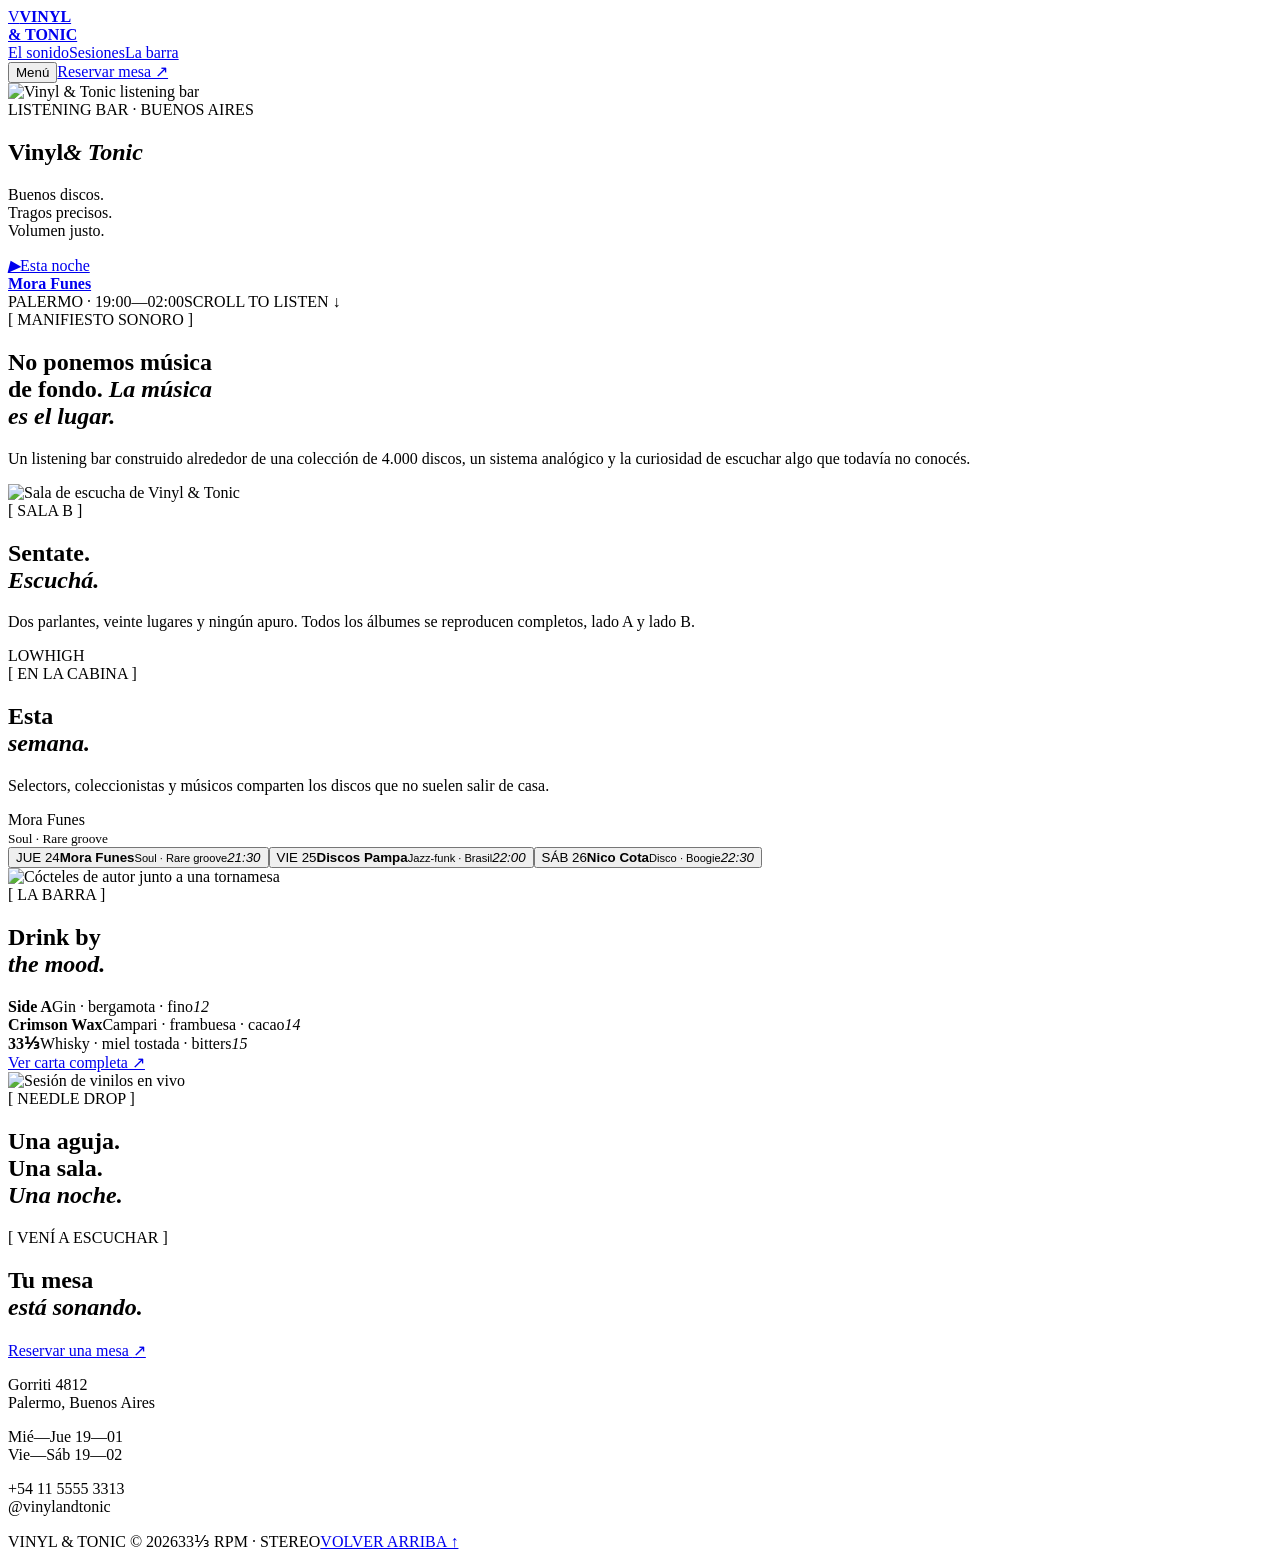
==== index.html @ fbdd5354 "Build Vinyl and Tonic listening bar" ====
<!DOCTYPE html><html lang="es"><head><meta charSet="utf-8"/><meta name="viewport" content="width=device-width, initial-scale=1"/><link rel="preload" as="image" href="/vinylandtonic/images/hero-bar.png"/><link rel="preload" as="image" href="/vinylandtonic/images/listening-room.png"/><link rel="preload" as="image" href="/vinylandtonic/images/cocktails.png"/><link rel="preload" as="image" href="/vinylandtonic/images/session.png"/><link rel="stylesheet" href="/vinylandtonic/_next/static/chunks/0wwl.rzk0w8ow.css" data-precedence="next"/><link rel="preload" as="script" fetchPriority="low" href="/vinylandtonic/_next/static/chunks/0th84r~kbge15.js"/><script src="/vinylandtonic/_next/static/chunks/0wwv8520vtrev.js" async=""></script><script src="/vinylandtonic/_next/static/chunks/11mn.m1m9z1~q.js" async=""></script><script src="/vinylandtonic/_next/static/chunks/turbopack-0mfpyw46wj6bu.js" async=""></script><script src="/vinylandtonic/_next/static/chunks/05zcd0imwa~fw.js" async=""></script><script src="/vinylandtonic/_next/static/chunks/0wxh9183ryz1e.js" async=""></script><title>Vinyl &amp; Tonic — Listening Bar</title><meta name="description" content="Listening bar en Palermo, Buenos Aires. Vinilos, alta fidelidad y coctelería de autor."/><meta property="og:title" content="Vinyl &amp; Tonic"/><meta property="og:description" content="Listening bar en Palermo, Buenos Aires. Vinilos, alta fidelidad y coctelería de autor."/><meta property="og:locale" content="es_AR"/><meta property="og:image" content="http://localhost:3000/og.png"/><meta property="og:type" content="website"/><meta name="twitter:card" content="summary_large_image"/><meta name="twitter:title" content="Vinyl &amp; Tonic"/><meta name="twitter:description" content="Listening bar en Palermo, Buenos Aires. Vinilos, alta fidelidad y coctelería de autor."/><meta name="twitter:image" content="http://localhost:3000/og.png"/><script src="/vinylandtonic/_next/static/chunks/03~yq9q893hmn.js" noModule=""></script></head><body><div hidden=""><!--$--><!--/$--></div><main><div class="noise"></div><header><a class="logo" href="#top"><span>V</span><b>VINYL<br/>&amp; TONIC</b></a><nav><a href="#sound">El sonido</a><a href="#sessions">Sesiones</a><a href="#drinks">La barra</a></nav><button class="menu" aria-label="Abrir menú">Menú<i></i></button><a class="reserve" href="#visit">Reservar mesa ↗</a></header><section class="hero" id="top"><img src="/vinylandtonic/images/hero-bar.png" alt="Vinyl &amp; Tonic listening bar"/><div class="veil"></div><span class="kicker">LISTENING BAR · BUENOS AIRES</span><h1><span>Vinyl</span><em>&amp; Tonic</em></h1><p>Buenos discos.<br/>Tragos precisos.<br/>Volumen justo.</p><a class="spin" href="#sessions"><i>▶</i><span>Esta noche<br/><b>Mora Funes</b></span></a><div class="hero-foot"><span>PALERMO · 19:00—02:00</span><span>SCROLL TO LISTEN ↓</span></div></section><section class="manifesto" id="sound"><span class="tag">[ MANIFIESTO SONORO ]</span><h2>No ponemos música<br/>de fondo. <em>La música<br/>es el lugar.</em></h2><p>Un listening bar construido alrededor de una colección de 4.000 discos, un sistema analógico y la curiosidad de escuchar algo que todavía no conocés.</p></section><section class="room"><img src="/vinylandtonic/images/listening-room.png" alt="Sala de escucha de Vinyl &amp; Tonic"/><div class="room-copy"><span class="tag">[ SALA B ]</span><h2>Sentate.<br/><em>Escuchá.</em></h2><p>Dos parlantes, veinte lugares y ningún apuro. Todos los álbumes se reproducen completos, lado A y lado B.</p><div class="levels"><span>LOW</span><i></i><i></i><i></i><i></i><i class="on"></i><i class="on"></i><span>HIGH</span></div></div></section><section class="sessions" id="sessions"><div class="session-copy"><span class="tag">[ EN LA CABINA ]</span><h2>Esta<br/><em>semana.</em></h2><p>Selectors, coleccionistas y músicos comparten los discos que no suelen salir de casa.</p></div><div class="record"><div class="vinyl"><span>Mora Funes<br/><small>Soul · Rare groove</small></span></div></div><div class="lineup"><button class="active"><span>JUE 24</span><b>Mora Funes</b><small>Soul · Rare groove</small><em>21:30</em></button><button class=""><span>VIE 25</span><b>Discos Pampa</b><small>Jazz-funk · Brasil</small><em>22:00</em></button><button class=""><span>SÁB 26</span><b>Nico Cota</b><small>Disco · Boogie</small><em>22:30</em></button></div></section><section class="cocktails" id="drinks"><img src="/vinylandtonic/images/cocktails.png" alt="Cócteles de autor junto a una tornamesa"/><div class="cocktail-card"><span class="tag">[ LA BARRA ]</span><h2>Drink by<br/><em>the mood.</em></h2><div class="drink"><b>Side A</b><span>Gin · bergamota · fino</span><em>12</em></div><div class="drink"><b>Crimson Wax</b><span>Campari · frambuesa · cacao</span><em>14</em></div><div class="drink"><b>33⅓</b><span>Whisky · miel tostada · bitters</span><em>15</em></div><a href="mailto:hola@vinylandtonic.com">Ver carta completa ↗</a></div></section><section class="live"><img src="/vinylandtonic/images/session.png" alt="Sesión de vinilos en vivo"/><div><span class="tag">[ NEEDLE DROP ]</span><h2>Una aguja.<br/>Una sala.<br/><em>Una noche.</em></h2></div></section><section class="visit" id="visit"><span class="tag">[ VENÍ A ESCUCHAR ]</span><h2>Tu mesa<br/><em>está sonando.</em></h2><a href="mailto:hola@vinylandtonic.com">Reservar una mesa <span>↗</span></a><div class="details"><p>Gorriti 4812<br/>Palermo, Buenos Aires</p><p>Mié—Jue 19—01<br/>Vie—Sáb 19—02</p><p>+54 11 5555 3313<br/>@vinylandtonic</p></div></section><footer><span>VINYL &amp; TONIC © 2026</span><span>33⅓ RPM · STEREO</span><a href="#top">VOLVER ARRIBA ↑</a></footer></main><!--$--><!--/$--><script src="/vinylandtonic/_next/static/chunks/0th84r~kbge15.js" id="_R_" async=""></script><script>(self.__next_f=self.__next_f||[]).push([0])</script><script>self.__next_f.push([1,"1:\"$Sreact.fragment\"\n2:I[5924,[\"/vinylandtonic/_next/static/chunks/05zcd0imwa~fw.js\"],\"default\"]\n3:I[26903,[\"/vinylandtonic/_next/static/chunks/05zcd0imwa~fw.js\"],\"default\"]\n4:I[50734,[\"/vinylandtonic/_next/static/chunks/05zcd0imwa~fw.js\"],\"ClientPageRoot\"]\n5:I[34596,[\"/vinylandtonic/_next/static/chunks/05zcd0imwa~fw.js\",\"/vinylandtonic/_next/static/chunks/0wxh9183ryz1e.js\"],\"default\"]\n8:I[33604,[\"/vinylandtonic/_next/static/chunks/05zcd0imwa~fw.js\"],\"OutletBoundary\"]\n9:\"$Sreact.suspense\"\nb:I[33604,[\"/vinylandtonic/_next/static/chunks/05zcd0imwa~fw.js\"],\"ViewportBoundary\"]\nd:I[33604,[\"/vinylandtonic/_next/static/chunks/05zcd0imwa~fw.js\"],\"MetadataBoundary\"]\nf:I[9047,[\"/vinylandtonic/_next/static/chunks/05zcd0imwa~fw.js\"],\"default\",1]\n:HL[\"/vinylandtonic/_next/static/chunks/0wwl.rzk0w8ow.css\",\"style\"]\n"])</script><script>self.__next_f.push([1,"0:{\"P\":null,\"c\":[\"\",\"\"],\"q\":\"\",\"i\":false,\"f\":[[[\"\",{\"children\":[\"__PAGE__\",{}]},\"$undefined\",\"$undefined\",16],[[\"$\",\"$1\",\"c\",{\"children\":[[[\"$\",\"link\",\"0\",{\"rel\":\"stylesheet\",\"href\":\"/vinylandtonic/_next/static/chunks/0wwl.rzk0w8ow.css\",\"precedence\":\"next\",\"crossOrigin\":\"$undefined\",\"nonce\":\"$undefined\"}],[\"$\",\"script\",\"script-0\",{\"src\":\"/vinylandtonic/_next/static/chunks/05zcd0imwa~fw.js\",\"async\":true,\"nonce\":\"$undefined\"}]],[\"$\",\"html\",null,{\"lang\":\"es\",\"children\":[\"$\",\"body\",null,{\"children\":[\"$\",\"$L2\",null,{\"parallelRouterKey\":\"children\",\"error\":\"$undefined\",\"errorStyles\":\"$undefined\",\"errorScripts\":\"$undefined\",\"template\":[\"$\",\"$L3\",null,{}],\"templateStyles\":\"$undefined\",\"templateScripts\":\"$undefined\",\"notFound\":[[[\"$\",\"title\",null,{\"children\":\"404: This page could not be found.\"}],[\"$\",\"div\",null,{\"style\":{\"fontFamily\":\"system-ui,\\\"Segoe UI\\\",Roboto,Helvetica,Arial,sans-serif,\\\"Apple Color Emoji\\\",\\\"Segoe UI Emoji\\\"\",\"height\":\"100vh\",\"textAlign\":\"center\",\"display\":\"flex\",\"flexDirection\":\"column\",\"alignItems\":\"center\",\"justifyContent\":\"center\"},\"children\":[\"$\",\"div\",null,{\"children\":[[\"$\",\"style\",null,{\"dangerouslySetInnerHTML\":{\"__html\":\"body{color:#000;background:#fff;margin:0}.next-error-h1{border-right:1px solid rgba(0,0,0,.3)}@media (prefers-color-scheme:dark){body{color:#fff;background:#000}.next-error-h1{border-right:1px solid rgba(255,255,255,.3)}}\"}}],[\"$\",\"h1\",null,{\"className\":\"next-error-h1\",\"style\":{\"display\":\"inline-block\",\"margin\":\"0 20px 0 0\",\"padding\":\"0 23px 0 0\",\"fontSize\":24,\"fontWeight\":500,\"verticalAlign\":\"top\",\"lineHeight\":\"49px\"},\"children\":404}],[\"$\",\"div\",null,{\"style\":{\"display\":\"inline-block\"},\"children\":[\"$\",\"h2\",null,{\"style\":{\"fontSize\":14,\"fontWeight\":400,\"lineHeight\":\"49px\",\"margin\":0},\"children\":\"This page could not be found.\"}]}]]}]}]],[]],\"forbidden\":\"$undefined\",\"unauthorized\":\"$undefined\"}]}]}]]}],{\"children\":[[\"$\",\"$1\",\"c\",{\"children\":[[\"$\",\"$L4\",null,{\"Component\":\"$5\",\"serverProvidedParams\":{\"searchParams\":{},\"params\":{},\"promises\":[\"$@6\",\"$@7\"]}}],[[\"$\",\"script\",\"script-0\",{\"src\":\"/vinylandtonic/_next/static/chunks/0wxh9183ryz1e.js\",\"async\":true,\"nonce\":\"$undefined\"}]],[\"$\",\"$L8\",null,{\"children\":[\"$\",\"$9\",null,{\"name\":\"Next.MetadataOutlet\",\"children\":\"$@a\"}]}]]}],{},null,false,null]},null,false,null],[\"$\",\"$1\",\"h\",{\"children\":[null,[\"$\",\"$Lb\",null,{\"children\":\"$Lc\"}],[\"$\",\"div\",null,{\"hidden\":true,\"children\":[\"$\",\"$Ld\",null,{\"children\":[\"$\",\"$9\",null,{\"name\":\"Next.Metadata\",\"children\":\"$Le\"}]}]}],null]}],false]],\"m\":\"$undefined\",\"G\":[\"$f\",[[\"$\",\"link\",\"0\",{\"rel\":\"stylesheet\",\"href\":\"/vinylandtonic/_next/static/chunks/0wwl.rzk0w8ow.css\",\"precedence\":\"next\",\"crossOrigin\":\"$undefined\",\"nonce\":\"$undefined\"}]]],\"S\":true,\"h\":null,\"s\":\"$undefined\",\"l\":\"$undefined\",\"p\":\"$undefined\",\"d\":\"$undefined\",\"b\":\"tzXHMMki9YmtfejGlNLRF\"}\n"])</script><script>self.__next_f.push([1,"6:{}\n7:\"$0:f:0:1:1:children:0:props:children:0:props:serverProvidedParams:params\"\n"])</script><script>self.__next_f.push([1,"c:[[\"$\",\"meta\",\"0\",{\"charSet\":\"utf-8\"}],[\"$\",\"meta\",\"1\",{\"name\":\"viewport\",\"content\":\"width=device-width, initial-scale=1\"}]]\n"])</script><script>self.__next_f.push([1,"a:null\ne:[[\"$\",\"title\",\"0\",{\"children\":\"Vinyl \u0026 Tonic — Listening Bar\"}],[\"$\",\"meta\",\"1\",{\"name\":\"description\",\"content\":\"Listening bar en Palermo, Buenos Aires. Vinilos, alta fidelidad y coctelería de autor.\"}],[\"$\",\"meta\",\"2\",{\"property\":\"og:title\",\"content\":\"Vinyl \u0026 Tonic\"}],[\"$\",\"meta\",\"3\",{\"property\":\"og:description\",\"content\":\"Listening bar en Palermo, Buenos Aires. Vinilos, alta fidelidad y coctelería de autor.\"}],[\"$\",\"meta\",\"4\",{\"property\":\"og:locale\",\"content\":\"es_AR\"}],[\"$\",\"meta\",\"5\",{\"property\":\"og:image\",\"content\":\"http://localhost:3000/og.png\"}],[\"$\",\"meta\",\"6\",{\"property\":\"og:type\",\"content\":\"website\"}],[\"$\",\"meta\",\"7\",{\"name\":\"twitter:card\",\"content\":\"summary_large_image\"}],[\"$\",\"meta\",\"8\",{\"name\":\"twitter:title\",\"content\":\"Vinyl \u0026 Tonic\"}],[\"$\",\"meta\",\"9\",{\"name\":\"twitter:description\",\"content\":\"Listening bar en Palermo, Buenos Aires. Vinilos, alta fidelidad y coctelería de autor.\"}],[\"$\",\"meta\",\"10\",{\"name\":\"twitter:image\",\"content\":\"http://localhost:3000/og.png\"}]]\n"])</script></body></html>
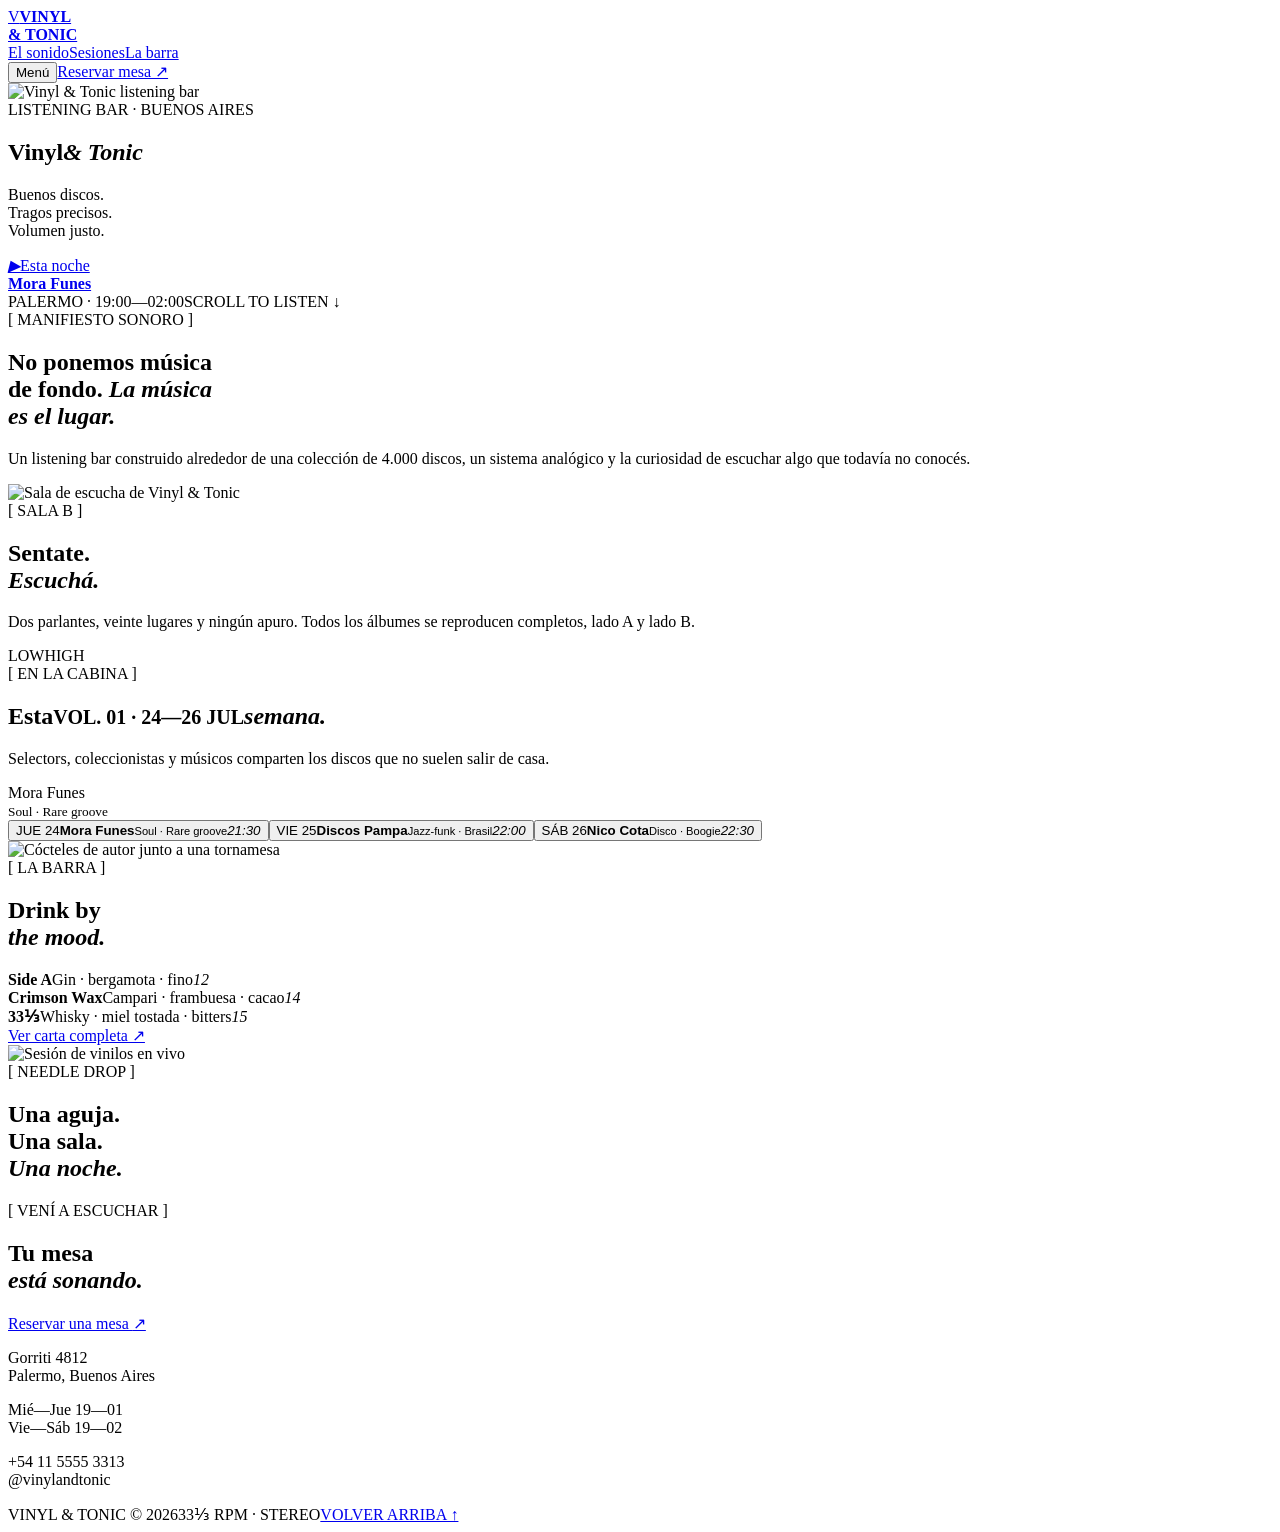
==== commit 9133c778: "Complete weekly sessions title" ====
--- a/index.html
+++ b/index.html
@@ -1 +1 @@
-<!DOCTYPE html><html lang="es"><head><meta charSet="utf-8"/><meta name="viewport" content="width=device-width, initial-scale=1"/><link rel="preload" as="image" href="/vinylandtonic/images/hero-bar.png"/><link rel="preload" as="image" href="/vinylandtonic/images/listening-room.png"/><link rel="preload" as="image" href="/vinylandtonic/images/cocktails.png"/><link rel="preload" as="image" href="/vinylandtonic/images/session.png"/><link rel="stylesheet" href="/vinylandtonic/_next/static/chunks/0wwl.rzk0w8ow.css" data-precedence="next"/><link rel="preload" as="script" fetchPriority="low" href="/vinylandtonic/_next/static/chunks/0th84r~kbge15.js"/><script src="/vinylandtonic/_next/static/chunks/0wwv8520vtrev.js" async=""></script><script src="/vinylandtonic/_next/static/chunks/11mn.m1m9z1~q.js" async=""></script><script src="/vinylandtonic/_next/static/chunks/turbopack-0mfpyw46wj6bu.js" async=""></script><script src="/vinylandtonic/_next/static/chunks/05zcd0imwa~fw.js" async=""></script><script src="/vinylandtonic/_next/static/chunks/0wxh9183ryz1e.js" async=""></script><title>Vinyl &amp; Tonic — Listening Bar</title><meta name="description" content="Listening bar en Palermo, Buenos Aires. Vinilos, alta fidelidad y coctelería de autor."/><meta property="og:title" content="Vinyl &amp; Tonic"/><meta property="og:description" content="Listening bar en Palermo, Buenos Aires. Vinilos, alta fidelidad y coctelería de autor."/><meta property="og:locale" content="es_AR"/><meta property="og:image" content="http://localhost:3000/og.png"/><meta property="og:type" content="website"/><meta name="twitter:card" content="summary_large_image"/><meta name="twitter:title" content="Vinyl &amp; Tonic"/><meta name="twitter:description" content="Listening bar en Palermo, Buenos Aires. Vinilos, alta fidelidad y coctelería de autor."/><meta name="twitter:image" content="http://localhost:3000/og.png"/><script src="/vinylandtonic/_next/static/chunks/03~yq9q893hmn.js" noModule=""></script></head><body><div hidden=""><!--$--><!--/$--></div><main><div class="noise"></div><header><a class="logo" href="#top"><span>V</span><b>VINYL<br/>&amp; TONIC</b></a><nav><a href="#sound">El sonido</a><a href="#sessions">Sesiones</a><a href="#drinks">La barra</a></nav><button class="menu" aria-label="Abrir menú">Menú<i></i></button><a class="reserve" href="#visit">Reservar mesa ↗</a></header><section class="hero" id="top"><img src="/vinylandtonic/images/hero-bar.png" alt="Vinyl &amp; Tonic listening bar"/><div class="veil"></div><span class="kicker">LISTENING BAR · BUENOS AIRES</span><h1><span>Vinyl</span><em>&amp; Tonic</em></h1><p>Buenos discos.<br/>Tragos precisos.<br/>Volumen justo.</p><a class="spin" href="#sessions"><i>▶</i><span>Esta noche<br/><b>Mora Funes</b></span></a><div class="hero-foot"><span>PALERMO · 19:00—02:00</span><span>SCROLL TO LISTEN ↓</span></div></section><section class="manifesto" id="sound"><span class="tag">[ MANIFIESTO SONORO ]</span><h2>No ponemos música<br/>de fondo. <em>La música<br/>es el lugar.</em></h2><p>Un listening bar construido alrededor de una colección de 4.000 discos, un sistema analógico y la curiosidad de escuchar algo que todavía no conocés.</p></section><section class="room"><img src="/vinylandtonic/images/listening-room.png" alt="Sala de escucha de Vinyl &amp; Tonic"/><div class="room-copy"><span class="tag">[ SALA B ]</span><h2>Sentate.<br/><em>Escuchá.</em></h2><p>Dos parlantes, veinte lugares y ningún apuro. Todos los álbumes se reproducen completos, lado A y lado B.</p><div class="levels"><span>LOW</span><i></i><i></i><i></i><i></i><i class="on"></i><i class="on"></i><span>HIGH</span></div></div></section><section class="sessions" id="sessions"><div class="session-copy"><span class="tag">[ EN LA CABINA ]</span><h2>Esta<br/><em>semana.</em></h2><p>Selectors, coleccionistas y músicos comparten los discos que no suelen salir de casa.</p></div><div class="record"><div class="vinyl"><span>Mora Funes<br/><small>Soul · Rare groove</small></span></div></div><div class="lineup"><button class="active"><span>JUE 24</span><b>Mora Funes</b><small>Soul · Rare groove</small><em>21:30</em></button><button class=""><span>VIE 25</span><b>Discos Pampa</b><small>Jazz-funk · Brasil</small><em>22:00</em></button><button class=""><span>SÁB 26</span><b>Nico Cota</b><small>Disco · Boogie</small><em>22:30</em></button></div></section><section class="cocktails" id="drinks"><img src="/vinylandtonic/images/cocktails.png" alt="Cócteles de autor junto a una tornamesa"/><div class="cocktail-card"><span class="tag">[ LA BARRA ]</span><h2>Drink by<br/><em>the mood.</em></h2><div class="drink"><b>Side A</b><span>Gin · bergamota · fino</span><em>12</em></div><div class="drink"><b>Crimson Wax</b><span>Campari · frambuesa · cacao</span><em>14</em></div><div class="drink"><b>33⅓</b><span>Whisky · miel tostada · bitters</span><em>15</em></div><a href="mailto:hola@vinylandtonic.com">Ver carta completa ↗</a></div></section><section class="live"><img src="/vinylandtonic/images/session.png" alt="Sesión de vinilos en vivo"/><div><span class="tag">[ NEEDLE DROP ]</span><h2>Una aguja.<br/>Una sala.<br/><em>Una noche.</em></h2></div></section><section class="visit" id="visit"><span class="tag">[ VENÍ A ESCUCHAR ]</span><h2>Tu mesa<br/><em>está sonando.</em></h2><a href="mailto:hola@vinylandtonic.com">Reservar una mesa <span>↗</span></a><div class="details"><p>Gorriti 4812<br/>Palermo, Buenos Aires</p><p>Mié—Jue 19—01<br/>Vie—Sáb 19—02</p><p>+54 11 5555 3313<br/>@vinylandtonic</p></div></section><footer><span>VINYL &amp; TONIC © 2026</span><span>33⅓ RPM · STEREO</span><a href="#top">VOLVER ARRIBA ↑</a></footer></main><!--$--><!--/$--><script src="/vinylandtonic/_next/static/chunks/0th84r~kbge15.js" id="_R_" async=""></script><script>(self.__next_f=self.__next_f||[]).push([0])</script><script>self.__next_f.push([1,"1:\"$Sreact.fragment\"\n2:I[5924,[\"/vinylandtonic/_next/static/chunks/05zcd0imwa~fw.js\"],\"default\"]\n3:I[26903,[\"/vinylandtonic/_next/static/chunks/05zcd0imwa~fw.js\"],\"default\"]\n4:I[50734,[\"/vinylandtonic/_next/static/chunks/05zcd0imwa~fw.js\"],\"ClientPageRoot\"]\n5:I[34596,[\"/vinylandtonic/_next/static/chunks/05zcd0imwa~fw.js\",\"/vinylandtonic/_next/static/chunks/0wxh9183ryz1e.js\"],\"default\"]\n8:I[33604,[\"/vinylandtonic/_next/static/chunks/05zcd0imwa~fw.js\"],\"OutletBoundary\"]\n9:\"$Sreact.suspense\"\nb:I[33604,[\"/vinylandtonic/_next/static/chunks/05zcd0imwa~fw.js\"],\"ViewportBoundary\"]\nd:I[33604,[\"/vinylandtonic/_next/static/chunks/05zcd0imwa~fw.js\"],\"MetadataBoundary\"]\nf:I[9047,[\"/vinylandtonic/_next/static/chunks/05zcd0imwa~fw.js\"],\"default\",1]\n:HL[\"/vinylandtonic/_next/static/chunks/0wwl.rzk0w8ow.css\",\"style\"]\n"])</script><script>self.__next_f.push([1,"0:{\"P\":null,\"c\":[\"\",\"\"],\"q\":\"\",\"i\":false,\"f\":[[[\"\",{\"children\":[\"__PAGE__\",{}]},\"$undefined\",\"$undefined\",16],[[\"$\",\"$1\",\"c\",{\"children\":[[[\"$\",\"link\",\"0\",{\"rel\":\"stylesheet\",\"href\":\"/vinylandtonic/_next/static/chunks/0wwl.rzk0w8ow.css\",\"precedence\":\"next\",\"crossOrigin\":\"$undefined\",\"nonce\":\"$undefined\"}],[\"$\",\"script\",\"script-0\",{\"src\":\"/vinylandtonic/_next/static/chunks/05zcd0imwa~fw.js\",\"async\":true,\"nonce\":\"$undefined\"}]],[\"$\",\"html\",null,{\"lang\":\"es\",\"children\":[\"$\",\"body\",null,{\"children\":[\"$\",\"$L2\",null,{\"parallelRouterKey\":\"children\",\"error\":\"$undefined\",\"errorStyles\":\"$undefined\",\"errorScripts\":\"$undefined\",\"template\":[\"$\",\"$L3\",null,{}],\"templateStyles\":\"$undefined\",\"templateScripts\":\"$undefined\",\"notFound\":[[[\"$\",\"title\",null,{\"children\":\"404: This page could not be found.\"}],[\"$\",\"div\",null,{\"style\":{\"fontFamily\":\"system-ui,\\\"Segoe UI\\\",Roboto,Helvetica,Arial,sans-serif,\\\"Apple Color Emoji\\\",\\\"Segoe UI Emoji\\\"\",\"height\":\"100vh\",\"textAlign\":\"center\",\"display\":\"flex\",\"flexDirection\":\"column\",\"alignItems\":\"center\",\"justifyContent\":\"center\"},\"children\":[\"$\",\"div\",null,{\"children\":[[\"$\",\"style\",null,{\"dangerouslySetInnerHTML\":{\"__html\":\"body{color:#000;background:#fff;margin:0}.next-error-h1{border-right:1px solid rgba(0,0,0,.3)}@media (prefers-color-scheme:dark){body{color:#fff;background:#000}.next-error-h1{border-right:1px solid rgba(255,255,255,.3)}}\"}}],[\"$\",\"h1\",null,{\"className\":\"next-error-h1\",\"style\":{\"display\":\"inline-block\",\"margin\":\"0 20px 0 0\",\"padding\":\"0 23px 0 0\",\"fontSize\":24,\"fontWeight\":500,\"verticalAlign\":\"top\",\"lineHeight\":\"49px\"},\"children\":404}],[\"$\",\"div\",null,{\"style\":{\"display\":\"inline-block\"},\"children\":[\"$\",\"h2\",null,{\"style\":{\"fontSize\":14,\"fontWeight\":400,\"lineHeight\":\"49px\",\"margin\":0},\"children\":\"This page could not be found.\"}]}]]}]}]],[]],\"forbidden\":\"$undefined\",\"unauthorized\":\"$undefined\"}]}]}]]}],{\"children\":[[\"$\",\"$1\",\"c\",{\"children\":[[\"$\",\"$L4\",null,{\"Component\":\"$5\",\"serverProvidedParams\":{\"searchParams\":{},\"params\":{},\"promises\":[\"$@6\",\"$@7\"]}}],[[\"$\",\"script\",\"script-0\",{\"src\":\"/vinylandtonic/_next/static/chunks/0wxh9183ryz1e.js\",\"async\":true,\"nonce\":\"$undefined\"}]],[\"$\",\"$L8\",null,{\"children\":[\"$\",\"$9\",null,{\"name\":\"Next.MetadataOutlet\",\"children\":\"$@a\"}]}]]}],{},null,false,null]},null,false,null],[\"$\",\"$1\",\"h\",{\"children\":[null,[\"$\",\"$Lb\",null,{\"children\":\"$Lc\"}],[\"$\",\"div\",null,{\"hidden\":true,\"children\":[\"$\",\"$Ld\",null,{\"children\":[\"$\",\"$9\",null,{\"name\":\"Next.Metadata\",\"children\":\"$Le\"}]}]}],null]}],false]],\"m\":\"$undefined\",\"G\":[\"$f\",[[\"$\",\"link\",\"0\",{\"rel\":\"stylesheet\",\"href\":\"/vinylandtonic/_next/static/chunks/0wwl.rzk0w8ow.css\",\"precedence\":\"next\",\"crossOrigin\":\"$undefined\",\"nonce\":\"$undefined\"}]]],\"S\":true,\"h\":null,\"s\":\"$undefined\",\"l\":\"$undefined\",\"p\":\"$undefined\",\"d\":\"$undefined\",\"b\":\"tzXHMMki9YmtfejGlNLRF\"}\n"])</script><script>self.__next_f.push([1,"6:{}\n7:\"$0:f:0:1:1:children:0:props:children:0:props:serverProvidedParams:params\"\n"])</script><script>self.__next_f.push([1,"c:[[\"$\",\"meta\",\"0\",{\"charSet\":\"utf-8\"}],[\"$\",\"meta\",\"1\",{\"name\":\"viewport\",\"content\":\"width=device-width, initial-scale=1\"}]]\n"])</script><script>self.__next_f.push([1,"a:null\ne:[[\"$\",\"title\",\"0\",{\"children\":\"Vinyl \u0026 Tonic — Listening Bar\"}],[\"$\",\"meta\",\"1\",{\"name\":\"description\",\"content\":\"Listening bar en Palermo, Buenos Aires. Vinilos, alta fidelidad y coctelería de autor.\"}],[\"$\",\"meta\",\"2\",{\"property\":\"og:title\",\"content\":\"Vinyl \u0026 Tonic\"}],[\"$\",\"meta\",\"3\",{\"property\":\"og:description\",\"content\":\"Listening bar en Palermo, Buenos Aires. Vinilos, alta fidelidad y coctelería de autor.\"}],[\"$\",\"meta\",\"4\",{\"property\":\"og:locale\",\"content\":\"es_AR\"}],[\"$\",\"meta\",\"5\",{\"property\":\"og:image\",\"content\":\"http://localhost:3000/og.png\"}],[\"$\",\"meta\",\"6\",{\"property\":\"og:type\",\"content\":\"website\"}],[\"$\",\"meta\",\"7\",{\"name\":\"twitter:card\",\"content\":\"summary_large_image\"}],[\"$\",\"meta\",\"8\",{\"name\":\"twitter:title\",\"content\":\"Vinyl \u0026 Tonic\"}],[\"$\",\"meta\",\"9\",{\"name\":\"twitter:description\",\"content\":\"Listening bar en Palermo, Buenos Aires. Vinilos, alta fidelidad y coctelería de autor.\"}],[\"$\",\"meta\",\"10\",{\"name\":\"twitter:image\",\"content\":\"http://localhost:3000/og.png\"}]]\n"])</script></body></html>+<!DOCTYPE html><html lang="es"><head><meta charSet="utf-8"/><meta name="viewport" content="width=device-width, initial-scale=1"/><link rel="preload" as="image" href="/vinylandtonic/images/hero-bar.png"/><link rel="preload" as="image" href="/vinylandtonic/images/listening-room.png"/><link rel="preload" as="image" href="/vinylandtonic/images/cocktails.png"/><link rel="preload" as="image" href="/vinylandtonic/images/session.png"/><link rel="stylesheet" href="/vinylandtonic/_next/static/chunks/0~x8l1v6ynsr5.css" data-precedence="next"/><link rel="preload" as="script" fetchPriority="low" href="/vinylandtonic/_next/static/chunks/0th84r~kbge15.js"/><script src="/vinylandtonic/_next/static/chunks/0wwv8520vtrev.js" async=""></script><script src="/vinylandtonic/_next/static/chunks/11mn.m1m9z1~q.js" async=""></script><script src="/vinylandtonic/_next/static/chunks/turbopack-0mfpyw46wj6bu.js" async=""></script><script src="/vinylandtonic/_next/static/chunks/05zcd0imwa~fw.js" async=""></script><script src="/vinylandtonic/_next/static/chunks/0jswl31zdn5kz.js" async=""></script><title>Vinyl &amp; Tonic — Listening Bar</title><meta name="description" content="Listening bar en Palermo, Buenos Aires. Vinilos, alta fidelidad y coctelería de autor."/><meta property="og:title" content="Vinyl &amp; Tonic"/><meta property="og:description" content="Listening bar en Palermo, Buenos Aires. Vinilos, alta fidelidad y coctelería de autor."/><meta property="og:locale" content="es_AR"/><meta property="og:image" content="http://localhost:3000/og.png"/><meta property="og:type" content="website"/><meta name="twitter:card" content="summary_large_image"/><meta name="twitter:title" content="Vinyl &amp; Tonic"/><meta name="twitter:description" content="Listening bar en Palermo, Buenos Aires. Vinilos, alta fidelidad y coctelería de autor."/><meta name="twitter:image" content="http://localhost:3000/og.png"/><script src="/vinylandtonic/_next/static/chunks/03~yq9q893hmn.js" noModule=""></script></head><body><div hidden=""><!--$--><!--/$--></div><main><div class="noise"></div><header><a class="logo" href="#top"><span>V</span><b>VINYL<br/>&amp; TONIC</b></a><nav><a href="#sound">El sonido</a><a href="#sessions">Sesiones</a><a href="#drinks">La barra</a></nav><button class="menu" aria-label="Abrir menú">Menú<i></i></button><a class="reserve" href="#visit">Reservar mesa ↗</a></header><section class="hero" id="top"><img src="/vinylandtonic/images/hero-bar.png" alt="Vinyl &amp; Tonic listening bar"/><div class="veil"></div><span class="kicker">LISTENING BAR · BUENOS AIRES</span><h1><span>Vinyl</span><em>&amp; Tonic</em></h1><p>Buenos discos.<br/>Tragos precisos.<br/>Volumen justo.</p><a class="spin" href="#sessions"><i>▶</i><span>Esta noche<br/><b>Mora Funes</b></span></a><div class="hero-foot"><span>PALERMO · 19:00—02:00</span><span>SCROLL TO LISTEN ↓</span></div></section><section class="manifesto" id="sound"><span class="tag">[ MANIFIESTO SONORO ]</span><h2>No ponemos música<br/>de fondo. <em>La música<br/>es el lugar.</em></h2><p>Un listening bar construido alrededor de una colección de 4.000 discos, un sistema analógico y la curiosidad de escuchar algo que todavía no conocés.</p></section><section class="room"><img src="/vinylandtonic/images/listening-room.png" alt="Sala de escucha de Vinyl &amp; Tonic"/><div class="room-copy"><span class="tag">[ SALA B ]</span><h2>Sentate.<br/><em>Escuchá.</em></h2><p>Dos parlantes, veinte lugares y ningún apuro. Todos los álbumes se reproducen completos, lado A y lado B.</p><div class="levels"><span>LOW</span><i></i><i></i><i></i><i></i><i class="on"></i><i class="on"></i><span>HIGH</span></div></div></section><section class="sessions" id="sessions"><div class="session-copy"><span class="tag">[ EN LA CABINA ]</span><h2>Esta<small>VOL. 01 · 24—26 JUL</small><em>semana.</em></h2><p>Selectors, coleccionistas y músicos comparten los discos que no suelen salir de casa.</p></div><div class="record"><div class="vinyl"><span>Mora Funes<br/><small>Soul · Rare groove</small></span></div></div><div class="lineup"><button class="active"><span>JUE 24</span><b>Mora Funes</b><small>Soul · Rare groove</small><em>21:30</em></button><button class=""><span>VIE 25</span><b>Discos Pampa</b><small>Jazz-funk · Brasil</small><em>22:00</em></button><button class=""><span>SÁB 26</span><b>Nico Cota</b><small>Disco · Boogie</small><em>22:30</em></button></div></section><section class="cocktails" id="drinks"><img src="/vinylandtonic/images/cocktails.png" alt="Cócteles de autor junto a una tornamesa"/><div class="cocktail-card"><span class="tag">[ LA BARRA ]</span><h2>Drink by<br/><em>the mood.</em></h2><div class="drink"><b>Side A</b><span>Gin · bergamota · fino</span><em>12</em></div><div class="drink"><b>Crimson Wax</b><span>Campari · frambuesa · cacao</span><em>14</em></div><div class="drink"><b>33⅓</b><span>Whisky · miel tostada · bitters</span><em>15</em></div><a href="mailto:hola@vinylandtonic.com">Ver carta completa ↗</a></div></section><section class="live"><img src="/vinylandtonic/images/session.png" alt="Sesión de vinilos en vivo"/><div><span class="tag">[ NEEDLE DROP ]</span><h2>Una aguja.<br/>Una sala.<br/><em>Una noche.</em></h2></div></section><section class="visit" id="visit"><span class="tag">[ VENÍ A ESCUCHAR ]</span><h2>Tu mesa<br/><em>está sonando.</em></h2><a href="mailto:hola@vinylandtonic.com">Reservar una mesa <span>↗</span></a><div class="details"><p>Gorriti 4812<br/>Palermo, Buenos Aires</p><p>Mié—Jue 19—01<br/>Vie—Sáb 19—02</p><p>+54 11 5555 3313<br/>@vinylandtonic</p></div></section><footer><span>VINYL &amp; TONIC © 2026</span><span>33⅓ RPM · STEREO</span><a href="#top">VOLVER ARRIBA ↑</a></footer></main><!--$--><!--/$--><script src="/vinylandtonic/_next/static/chunks/0th84r~kbge15.js" id="_R_" async=""></script><script>(self.__next_f=self.__next_f||[]).push([0])</script><script>self.__next_f.push([1,"1:\"$Sreact.fragment\"\n2:I[5924,[\"/vinylandtonic/_next/static/chunks/05zcd0imwa~fw.js\"],\"default\"]\n3:I[26903,[\"/vinylandtonic/_next/static/chunks/05zcd0imwa~fw.js\"],\"default\"]\n4:I[50734,[\"/vinylandtonic/_next/static/chunks/05zcd0imwa~fw.js\"],\"ClientPageRoot\"]\n5:I[34596,[\"/vinylandtonic/_next/static/chunks/05zcd0imwa~fw.js\",\"/vinylandtonic/_next/static/chunks/0jswl31zdn5kz.js\"],\"default\"]\n8:I[33604,[\"/vinylandtonic/_next/static/chunks/05zcd0imwa~fw.js\"],\"OutletBoundary\"]\n9:\"$Sreact.suspense\"\nb:I[33604,[\"/vinylandtonic/_next/static/chunks/05zcd0imwa~fw.js\"],\"ViewportBoundary\"]\nd:I[33604,[\"/vinylandtonic/_next/static/chunks/05zcd0imwa~fw.js\"],\"MetadataBoundary\"]\nf:I[9047,[\"/vinylandtonic/_next/static/chunks/05zcd0imwa~fw.js\"],\"default\",1]\n:HL[\"/vinylandtonic/_next/static/chunks/0~x8l1v6ynsr5.css\",\"style\"]\n"])</script><script>self.__next_f.push([1,"0:{\"P\":null,\"c\":[\"\",\"\"],\"q\":\"\",\"i\":false,\"f\":[[[\"\",{\"children\":[\"__PAGE__\",{}]},\"$undefined\",\"$undefined\",16],[[\"$\",\"$1\",\"c\",{\"children\":[[[\"$\",\"link\",\"0\",{\"rel\":\"stylesheet\",\"href\":\"/vinylandtonic/_next/static/chunks/0~x8l1v6ynsr5.css\",\"precedence\":\"next\",\"crossOrigin\":\"$undefined\",\"nonce\":\"$undefined\"}],[\"$\",\"script\",\"script-0\",{\"src\":\"/vinylandtonic/_next/static/chunks/05zcd0imwa~fw.js\",\"async\":true,\"nonce\":\"$undefined\"}]],[\"$\",\"html\",null,{\"lang\":\"es\",\"children\":[\"$\",\"body\",null,{\"children\":[\"$\",\"$L2\",null,{\"parallelRouterKey\":\"children\",\"error\":\"$undefined\",\"errorStyles\":\"$undefined\",\"errorScripts\":\"$undefined\",\"template\":[\"$\",\"$L3\",null,{}],\"templateStyles\":\"$undefined\",\"templateScripts\":\"$undefined\",\"notFound\":[[[\"$\",\"title\",null,{\"children\":\"404: This page could not be found.\"}],[\"$\",\"div\",null,{\"style\":{\"fontFamily\":\"system-ui,\\\"Segoe UI\\\",Roboto,Helvetica,Arial,sans-serif,\\\"Apple Color Emoji\\\",\\\"Segoe UI Emoji\\\"\",\"height\":\"100vh\",\"textAlign\":\"center\",\"display\":\"flex\",\"flexDirection\":\"column\",\"alignItems\":\"center\",\"justifyContent\":\"center\"},\"children\":[\"$\",\"div\",null,{\"children\":[[\"$\",\"style\",null,{\"dangerouslySetInnerHTML\":{\"__html\":\"body{color:#000;background:#fff;margin:0}.next-error-h1{border-right:1px solid rgba(0,0,0,.3)}@media (prefers-color-scheme:dark){body{color:#fff;background:#000}.next-error-h1{border-right:1px solid rgba(255,255,255,.3)}}\"}}],[\"$\",\"h1\",null,{\"className\":\"next-error-h1\",\"style\":{\"display\":\"inline-block\",\"margin\":\"0 20px 0 0\",\"padding\":\"0 23px 0 0\",\"fontSize\":24,\"fontWeight\":500,\"verticalAlign\":\"top\",\"lineHeight\":\"49px\"},\"children\":404}],[\"$\",\"div\",null,{\"style\":{\"display\":\"inline-block\"},\"children\":[\"$\",\"h2\",null,{\"style\":{\"fontSize\":14,\"fontWeight\":400,\"lineHeight\":\"49px\",\"margin\":0},\"children\":\"This page could not be found.\"}]}]]}]}]],[]],\"forbidden\":\"$undefined\",\"unauthorized\":\"$undefined\"}]}]}]]}],{\"children\":[[\"$\",\"$1\",\"c\",{\"children\":[[\"$\",\"$L4\",null,{\"Component\":\"$5\",\"serverProvidedParams\":{\"searchParams\":{},\"params\":{},\"promises\":[\"$@6\",\"$@7\"]}}],[[\"$\",\"script\",\"script-0\",{\"src\":\"/vinylandtonic/_next/static/chunks/0jswl31zdn5kz.js\",\"async\":true,\"nonce\":\"$undefined\"}]],[\"$\",\"$L8\",null,{\"children\":[\"$\",\"$9\",null,{\"name\":\"Next.MetadataOutlet\",\"children\":\"$@a\"}]}]]}],{},null,false,null]},null,false,null],[\"$\",\"$1\",\"h\",{\"children\":[null,[\"$\",\"$Lb\",null,{\"children\":\"$Lc\"}],[\"$\",\"div\",null,{\"hidden\":true,\"children\":[\"$\",\"$Ld\",null,{\"children\":[\"$\",\"$9\",null,{\"name\":\"Next.Metadata\",\"children\":\"$Le\"}]}]}],null]}],false]],\"m\":\"$undefined\",\"G\":[\"$f\",[[\"$\",\"link\",\"0\",{\"rel\":\"stylesheet\",\"href\":\"/vinylandtonic/_next/static/chunks/0~x8l1v6ynsr5.css\",\"precedence\":\"next\",\"crossOrigin\":\"$undefined\",\"nonce\":\"$undefined\"}]]],\"S\":true,\"h\":null,\"s\":\"$undefined\",\"l\":\"$undefined\",\"p\":\"$undefined\",\"d\":\"$undefined\",\"b\":\"k0pP5rZe8limST4SknW4p\"}\n"])</script><script>self.__next_f.push([1,"6:{}\n7:\"$0:f:0:1:1:children:0:props:children:0:props:serverProvidedParams:params\"\n"])</script><script>self.__next_f.push([1,"c:[[\"$\",\"meta\",\"0\",{\"charSet\":\"utf-8\"}],[\"$\",\"meta\",\"1\",{\"name\":\"viewport\",\"content\":\"width=device-width, initial-scale=1\"}]]\n"])</script><script>self.__next_f.push([1,"a:null\ne:[[\"$\",\"title\",\"0\",{\"children\":\"Vinyl \u0026 Tonic — Listening Bar\"}],[\"$\",\"meta\",\"1\",{\"name\":\"description\",\"content\":\"Listening bar en Palermo, Buenos Aires. Vinilos, alta fidelidad y coctelería de autor.\"}],[\"$\",\"meta\",\"2\",{\"property\":\"og:title\",\"content\":\"Vinyl \u0026 Tonic\"}],[\"$\",\"meta\",\"3\",{\"property\":\"og:description\",\"content\":\"Listening bar en Palermo, Buenos Aires. Vinilos, alta fidelidad y coctelería de autor.\"}],[\"$\",\"meta\",\"4\",{\"property\":\"og:locale\",\"content\":\"es_AR\"}],[\"$\",\"meta\",\"5\",{\"property\":\"og:image\",\"content\":\"http://localhost:3000/og.png\"}],[\"$\",\"meta\",\"6\",{\"property\":\"og:type\",\"content\":\"website\"}],[\"$\",\"meta\",\"7\",{\"name\":\"twitter:card\",\"content\":\"summary_large_image\"}],[\"$\",\"meta\",\"8\",{\"name\":\"twitter:title\",\"content\":\"Vinyl \u0026 Tonic\"}],[\"$\",\"meta\",\"9\",{\"name\":\"twitter:description\",\"content\":\"Listening bar en Palermo, Buenos Aires. Vinilos, alta fidelidad y coctelería de autor.\"}],[\"$\",\"meta\",\"10\",{\"name\":\"twitter:image\",\"content\":\"http://localhost:3000/og.png\"}]]\n"])</script></body></html>
